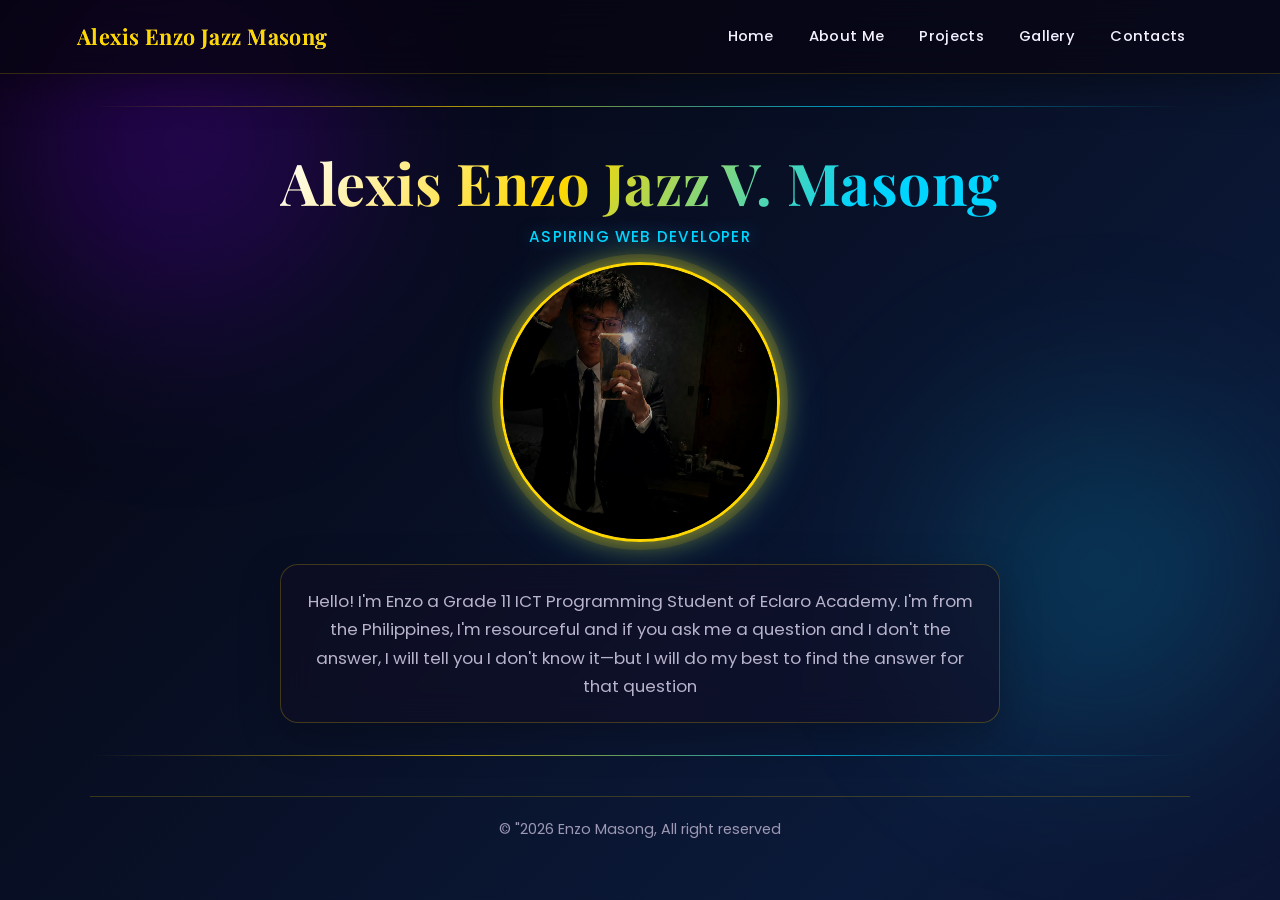
==== index.html @ 1c6d27fd "Add files via upload" ====
<!DOCTYPE html>
<html lang="en">
<head>
    <meta charset="UTF-8">
    <meta name="viewport" content="width=device-width, initial-scale=1.0">
    <title>Alexis Enzo Jazz V. Masong - Grade 11 ICT Portfolio</title>
    <meta name="description" content="Portfolio of Alexis Enzo Jazz Masong, Grade 11 ICT student.">
    <link rel="stylesheet" href="style.css">
</head>
<body>
    <nav>
        <a href="index.html"><b>Alexis Enzo Jazz Masong</b></a>|
        <a href="index.html">Home</a>|
        <a href="about.html">About Me</a>|
        <a href="projects.html">Projects</a>|
        <a href="gallery.html"> Gallery</a>|
        <a href="contact.html">Contacts</a>|
    </nav>
    <hr>
    
    <h1>Alexis Enzo Jazz V. Masong</h1>
    <h2>Aspiring Web Developer</h2>

    <img src="image2.jpeg" alt="image2.jpeg" height="300" wdith="300">

    <p>
        Hello! I'm Enzo a Grade 11 ICT Programming Student of Eclaro Academy. I'm from the Philippines,
        I'm resourceful and if you ask me a question and I don't the answer, I will tell you I don't know it—but I will do my best to find the answer for that question
    </p>
    <hr>

    <footer>
        <p>© "2026 Enzo Masong, All right reserved</p>
    </footer>

</body>
</html>
---- style.css ----
@import url("https://fonts.googleapis.com/css2?family=Playfair+Display:wght@500;600;700&family=Poppins:wght@300;400;500;600;700&display=swap");

:root {
  --gold: #ffd700;
  --cyan: #00d4ff;
  --bg-deep: #05030c;
  --glass: rgba(18, 14, 36, 0.55);
  --glass-border: rgba(255, 215, 0, 0.22);
  --text: #f4f1ff;
  --muted: #b8b3cc;
  --max: 1100px;
  --ease: 0.3s ease;
}

*,
*::before,
*::after {
  box-sizing: border-box;
}

html {
  scroll-behavior: smooth;
}

body {
  margin: 0;
  min-height: 100vh;
  font-family: "Poppins", sans-serif;
  font-weight: 400;
  color: var(--text);
  line-height: 1.7;
  background: linear-gradient(-45deg, #05030c, #1a0a3c, #071428, #12061f, #0b1a3a, #05030c);
  background-size: 400% 400%;
  animation: gradientShift 18s ease infinite;
  padding: 0 1.25rem 3.5rem;
}

body::before,
body::after {
  content: "";
  position: fixed;
  z-index: -1;
  border-radius: 50%;
  filter: blur(80px);
  pointer-events: none;
}

body::before {
  width: min(55vw, 520px);
  height: min(55vw, 520px);
  top: -120px;
  left: -80px;
  background: radial-gradient(circle, rgba(128, 0, 255, 0.35), transparent 70%);
}

body::after {
  width: min(50vw, 480px);
  height: min(50vw, 480px);
  right: -60px;
  bottom: 10%;
  background: radial-gradient(circle, rgba(0, 212, 255, 0.22), transparent 70%);
}

nav,
h1,
h2,
p,
ul,
hr,
footer,
img {
  max-width: var(--max);
}

h1,
h2,
p,
ul,
hr,
footer {
  margin-left: auto;
  margin-right: auto;
}

/* ---------- Navigation ---------- */
nav {
  position: sticky;
  top: 0;
  z-index: 100;
  width: 100vw;
  max-width: none;
  margin-left: calc(50% - 50vw);
  margin-right: calc(50% - 50vw);
  display: flex;
  flex-wrap: wrap;
  align-items: center;
  gap: 0.35rem 1.1rem;
  padding: 0.95rem 6vw;
  font-size: 0;
  background: rgba(8, 5, 18, 0.72);
  backdrop-filter: blur(18px);
  -webkit-backdrop-filter: blur(18px);
  border-bottom: 1px solid rgba(255, 215, 0, 0.18);
  box-shadow: 0 10px 40px rgba(0, 0, 0, 0.35);
}

nav a {
  font-size: 0.92rem;
  font-weight: 500;
  color: var(--text);
  text-decoration: none;
  position: relative;
  padding: 0.2rem 0;
  letter-spacing: 0.02em;
  transition: color var(--ease), text-shadow var(--ease);
}

nav a::after {
  content: "";
  position: absolute;
  left: 0;
  bottom: -3px;
  width: 0;
  height: 2px;
  background: linear-gradient(90deg, var(--gold), var(--cyan));
  border-radius: 2px;
  transition: width var(--ease);
}

nav a:hover,
nav a:focus-visible {
  color: var(--gold);
  text-shadow: 0 0 12px rgba(255, 215, 0, 0.45);
}

nav a:hover::after,
nav a:focus-visible::after {
  width: 100%;
}

nav a:first-child {
  margin-right: auto;
  font-family: "Playfair Display", serif;
  font-size: 1.35rem;
  font-weight: 700;
  background: linear-gradient(90deg, var(--gold), #fff4b0, var(--cyan));
  background-size: 200% auto;
  -webkit-background-clip: text;
  background-clip: text;
  color: transparent;
  animation: shine 6s linear infinite;
}

nav a:first-child::after {
  display: none;
}

/* ---------- Type ---------- */
h1,
h2 {
  font-family: "Playfair Display", serif;
  font-weight: 700;
  line-height: 1.25;
}

h1 {
  margin: 2.4rem auto 0.6rem;
  font-size: clamp(2.15rem, 5vw, 3.6rem);
  text-align: center;
  background: linear-gradient(120deg, #fff, var(--gold) 40%, var(--cyan) 80%);
  -webkit-background-clip: text;
  background-clip: text;
  color: transparent;
  letter-spacing: 0.01em;
  animation: fadeInUp 0.9s ease both;
}

h2 {
  margin: 2.1rem auto 0.85rem;
  font-size: clamp(1.25rem, 2.6vw, 1.75rem);
  color: var(--gold);
  text-shadow: 0 0 18px rgba(255, 215, 0, 0.25);
  animation: fadeInUp 0.9s ease both;
}

p {
  color: var(--muted);
  font-size: 1.05rem;
  animation: fadeInUp 1s ease both;
}

ul {
  list-style: none;
  padding: 1.4rem 1.6rem 1.4rem 1.85rem;
  background: var(--glass);
  backdrop-filter: blur(16px);
  -webkit-backdrop-filter: blur(16px);
  border: 1px solid var(--glass-border);
  border-radius: 18px;
  box-shadow: 0 12px 40px rgba(0, 0, 0, 0.28), inset 0 1px 0 rgba(255, 255, 255, 0.06);
  animation: fadeInUp 1s ease both;
  transition: transform var(--ease), box-shadow var(--ease), border-color var(--ease);
}

ul:hover {
  transform: translateY(-6px);
  border-color: rgba(0, 212, 255, 0.4);
  box-shadow: 0 18px 50px rgba(0, 212, 255, 0.12), 0 0 24px rgba(255, 215, 0, 0.12);
}

li {
  position: relative;
  margin: 0.55rem 0;
  padding-left: 0.35rem;
  color: var(--text);
}

li::marker {
  color: var(--cyan);
}

ul {
  list-style: disc;
}

li::marker {
  color: var(--gold);
}

b {
  color: var(--gold);
  font-weight: 600;
}

hr {
  border: 0;
  height: 1px;
  width: 100%;
  margin: 2rem auto;
  background: linear-gradient(90deg, transparent, var(--gold), var(--cyan), transparent);
  opacity: 0.7;
}

/* ---------- Images ---------- */
img {
  display: block;
  margin: 1rem auto 1.35rem;
  width: min(100%, 520px);
  height: auto;
  object-fit: cover;
  border-radius: 18px;
  border: 1px solid rgba(255, 255, 255, 0.12);
  background: var(--glass);
  box-shadow: 0 16px 40px rgba(0, 0, 0, 0.35);
  transition: transform var(--ease), box-shadow var(--ease), filter var(--ease), border-color var(--ease);
  animation: fadeInUp 1s ease both;
}

img:hover {
  transform: translateY(-10px) scale(1.04);
  filter: brightness(1.08) saturate(1.12);
  border-color: rgba(255, 215, 0, 0.55);
  box-shadow:
    0 22px 50px rgba(0, 0, 0, 0.4),
    0 0 28px rgba(255, 215, 0, 0.35),
    0 0 48px rgba(0, 212, 255, 0.2);
}

img[src="image2.jpeg"] {
  width: 280px;
  height: 280px;
  object-fit: cover;
  border-radius: 50%;
  border: 3px solid var(--gold);
  box-shadow:
    0 0 0 8px rgba(255, 215, 0, 0.12),
    0 0 28px rgba(255, 215, 0, 0.55),
    0 0 48px rgba(0, 212, 255, 0.28);
  animation: fadeInUp 0.9s ease both, float 4.2s ease-in-out 0.9s infinite, glowPulse 3.6s ease-in-out infinite;
}

img[src="image2.jpeg"]:hover {
  transform: translateY(-8px) scale(1.03);
  filter: brightness(1.08);
}

body:has(img[src="image2.jpeg"]) > h1,
body:has(img[src="image2.jpeg"]) > h2,
body:has(img[src="image2.jpeg"]) > p {
  text-align: center;
  max-width: 720px;
}

body:has(img[src="image2.jpeg"]) > h2 {
  margin-top: 0.35rem;
  color: var(--cyan);
  font-family: "Poppins", sans-serif;
  font-weight: 500;
  letter-spacing: 0.08em;
  text-transform: uppercase;
  font-size: 0.95rem;
  text-shadow: 0 0 16px rgba(0, 212, 255, 0.35);
}

body:has(img[src="image2.jpeg"]) > p {
  padding: 1.35rem 1.5rem;
  background: var(--glass);
  backdrop-filter: blur(16px);
  -webkit-backdrop-filter: blur(16px);
  border: 1px solid var(--glass-border);
  border-radius: 18px;
  box-shadow: 0 12px 40px rgba(0, 0, 0, 0.25);
  transition: transform var(--ease), box-shadow var(--ease);
}

body:has(img[src="image2.jpeg"]) > p:hover {
  transform: translateY(-6px);
  box-shadow: 0 18px 44px rgba(0, 212, 255, 0.12);
}

/* Project cards */
img[width="400"] {
  display: inline-block;
  width: calc(50% - 1rem);
  max-width: 520px;
  height: 250px;
  margin: 0.65rem 0.45rem 1.4rem;
  vertical-align: top;
  border-radius: 16px;
}

body:has(img[width="400"]) {
  text-align: center;
}

body:has(img[width="400"]) > nav,
body:has(img[width="400"]) > footer,
body:has(img[width="400"]) > h1,
body:has(img[width="400"]) > h2,
body:has(img[width="400"]) > p,
body:has(img[width="400"]) > ul,
body:has(img[width="400"]) > hr {
  text-align: left;
}

body:has(img[width="400"]) > h1 {
  text-align: center;
}

body:has(img[width="400"]) > h2 {
  text-align: left;
  padding: 1.05rem 1.25rem;
  background: var(--glass);
  backdrop-filter: blur(16px);
  -webkit-backdrop-filter: blur(16px);
  border: 1px solid var(--glass-border);
  border-radius: 16px;
  transition: transform var(--ease), box-shadow var(--ease), border-color var(--ease);
}

body:has(img[width="400"]) > h2:hover {
  transform: translateY(-6px);
  border-color: rgba(0, 212, 255, 0.45);
  box-shadow: 0 14px 36px rgba(0, 212, 255, 0.12), 0 0 20px rgba(255, 215, 0, 0.12);
}

/* Gallery squares */
img[width="300"] {
  display: inline-block;
  width: calc(33.333% - 1.1rem);
  max-width: 340px;
  height: auto;
  aspect-ratio: 1 / 1;
  margin: 0.65rem 0.4rem 1.5rem;
  vertical-align: top;
  object-fit: cover;
  border-radius: 16px;
}

body:has(img[width="300"]) {
  text-align: center;
}

body:has(img[width="300"]) > nav,
body:has(img[width="300"]) > h1,
body:has(img[width="300"]) > h2,
body:has(img[width="300"]) > p,
body:has(img[width="300"]) > footer,
body:has(img[width="300"]) > hr {
  text-align: left;
}

body:has(img[width="300"]) > h1,
body:has(img[width="300"]) > p:first-of-type {
  text-align: center;
}

body:has(img[width="300"]) > h2 {
  text-align: left;
  font-size: 1.15rem;
  padding-left: 0.2rem;
}

/* ---------- Contact links as buttons ---------- */
body:has(a[href^="mailto"]) ul a,
body:has(a[href*="facebook"]) ul a {
  display: inline-block;
  margin: 0.25rem 0;
  padding: 0.7rem 1.35rem;
  border-radius: 999px;
  color: #140c08;
  font-weight: 600;
  text-decoration: none;
  background: linear-gradient(135deg, var(--gold), #ffe56a 40%, var(--cyan));
  background-size: 160% 160%;
  box-shadow: 0 8px 22px rgba(255, 215, 0, 0.25);
  transition: transform var(--ease), box-shadow var(--ease), filter var(--ease);
}

body:has(a[href^="mailto"]) ul a:hover,
body:has(a[href*="facebook"]) ul a:hover {
  transform: translateY(-3px);
  filter: brightness(1.08);
  box-shadow: 0 0 22px rgba(255, 215, 0, 0.55), 0 0 36px rgba(0, 212, 255, 0.35);
}

/* Generic buttons / forms (for future fields, still consistent) */
button,
input[type="submit"],
.btn {
  display: inline-block;
  padding: 0.8rem 1.6rem;
  border: 0;
  border-radius: 999px;
  cursor: pointer;
  font-family: "Poppins", sans-serif;
  font-weight: 600;
  color: #140c08;
  background: linear-gradient(135deg, var(--gold), var(--cyan));
  transition: transform var(--ease), box-shadow var(--ease);
}

button:hover,
input[type="submit"]:hover,
.btn:hover {
  transform: translateY(-3px);
  box-shadow: 0 0 24px rgba(255, 215, 0, 0.5), 0 0 32px rgba(0, 212, 255, 0.35);
}

input,
textarea,
select {
  width: 100%;
  max-width: var(--max);
  display: block;
  margin: 0.75rem auto;
  padding: 0.85rem 1rem;
  color: var(--text);
  font-family: "Poppins", sans-serif;
  font-size: 1rem;
  background: var(--glass);
  backdrop-filter: blur(14px);
  -webkit-backdrop-filter: blur(14px);
  border: 1px solid rgba(255, 255, 255, 0.14);
  border-radius: 12px;
  outline: none;
  transition: border-color var(--ease), box-shadow var(--ease);
}

input:focus,
textarea:focus,
select:focus {
  border-color: var(--gold);
  box-shadow: 0 0 0 3px rgba(255, 215, 0, 0.18), 0 0 18px rgba(255, 215, 0, 0.2);
}

/* ---------- Footer ---------- */
footer {
  margin-top: 2.5rem;
  padding-top: 1.25rem;
  border-top: 1px solid rgba(255, 215, 0, 0.2);
  text-align: center;
}

footer p {
  margin: 0 auto;
  font-size: 0.9rem;
  color: #9d98b3;
}

/* ---------- Animations ---------- */
@keyframes gradientShift {
  0% { background-position: 0% 50%; }
  50% { background-position: 100% 50%; }
  100% { background-position: 0% 50%; }
}

@keyframes fadeInUp {
  from {
    opacity: 0;
    transform: translateY(22px);
  }
  to {
    opacity: 1;
    transform: translateY(0);
  }
}

@keyframes float {
  0%,
  100% { transform: translateY(0); }
  50% { transform: translateY(-14px); }
}

@keyframes glowPulse {
  0%,
  100% {
    box-shadow:
      0 0 0 8px rgba(255, 215, 0, 0.1),
      0 0 24px rgba(255, 215, 0, 0.5),
      0 0 42px rgba(0, 212, 255, 0.22);
  }
  50% {
    box-shadow:
      0 0 0 10px rgba(0, 212, 255, 0.12),
      0 0 34px rgba(0, 212, 255, 0.5),
      0 0 52px rgba(255, 215, 0, 0.28);
  }
}

@keyframes shine {
  to { background-position: 200% center; }
}

/* ---------- Responsive ---------- */
@media (max-width: 900px) {
  img[width="400"] {
    width: calc(50% - 1rem);
  }

  img[width="300"] {
    width: calc(50% - 1rem);
  }
}

@media (max-width: 700px) {
  nav {
    justify-content: center;
    gap: 0.65rem 0.9rem;
    padding: 0.85rem 1rem 1rem;
  }

  nav a:first-child {
    flex: 1 1 100%;
    margin-right: 0;
    text-align: center;
    padding-bottom: 0.35rem;
  }

  h1 {
    margin-top: 1.6rem;
  }

  img[src="image2.jpeg"] {
    width: 220px;
    height: 220px;
  }

  img[width="400"],
  img[width="300"] {
    width: 100%;
    margin-left: 0;
    margin-right: 0;
  }

  img[width="400"] {
    height: auto;
    aspect-ratio: 16 / 10;
  }
}

@media (prefers-reduced-motion: reduce) {
  *,
  *::before,
  *::after {
    animation: none !important;
    transition: none !important;
  }

  body {
    background-size: cover;
  }
}
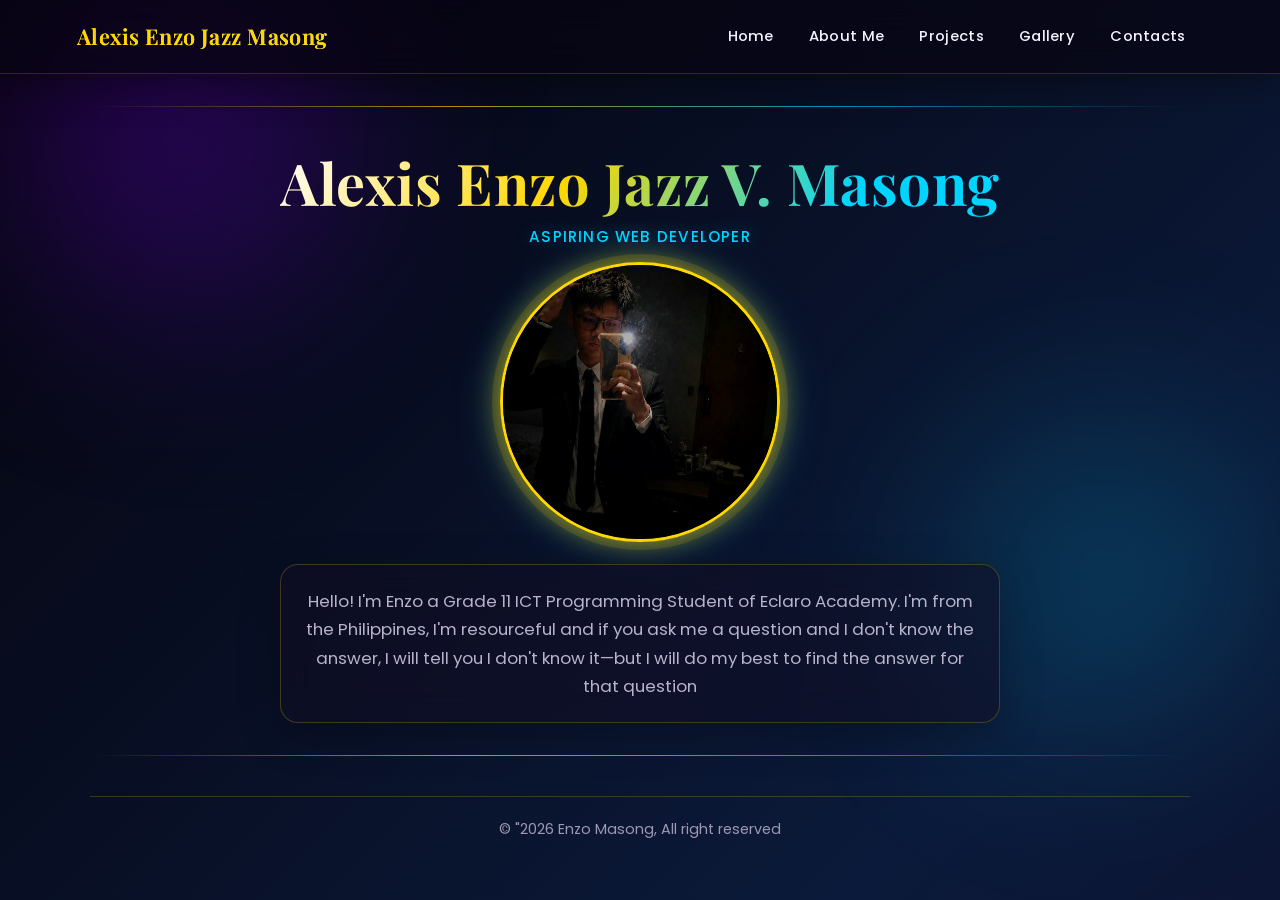
==== commit 01735eeb: "Add files via upload" ====
--- a/index.html
+++ b/index.html
@@ -25,7 +25,7 @@
 
     <p>
         Hello! I'm Enzo a Grade 11 ICT Programming Student of Eclaro Academy. I'm from the Philippines,
-        I'm resourceful and if you ask me a question and I don't the answer, I will tell you I don't know it—but I will do my best to find the answer for that question
+        I'm resourceful and if you ask me a question and I don't know the answer, I will tell you I don't know it—but I will do my best to find the answer for that question
     </p>
     <hr>
 
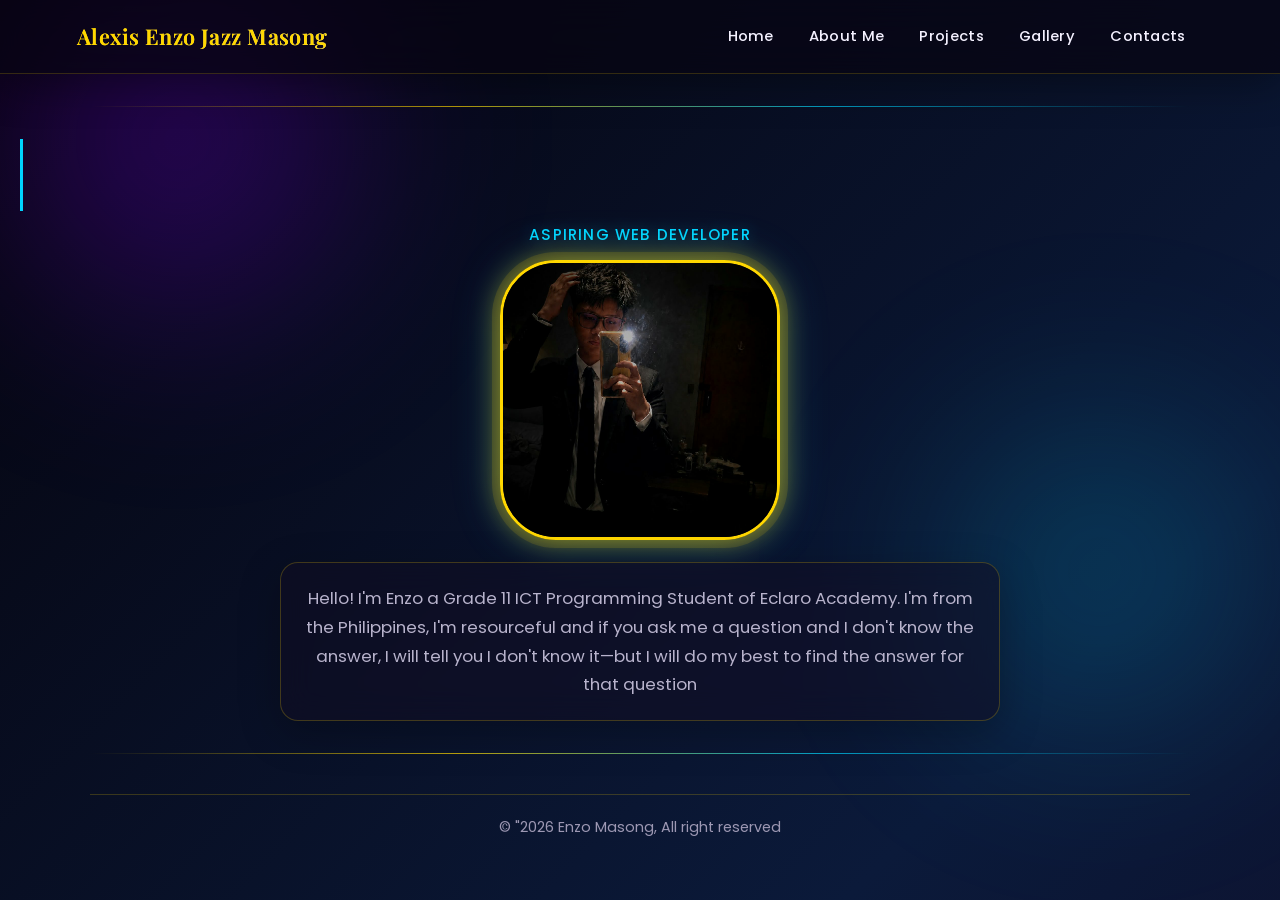
==== commit 37bb9d3d: "Add files via upload" ====
--- a/index.html
+++ b/index.html
@@ -18,8 +18,8 @@
     </nav>
     <hr>
     
-    <h1>Alexis Enzo Jazz V. Masong</h1>
-    <h2>Aspiring Web Developer</h2>
+    <h1 class="typewriter">Alexis Enzo Jazz V. Masong</h1>
+    <h2 class="typewriter-slow">Aspiring Web Developer</h2>
 
     <img src="image2.jpeg" alt="image2.jpeg" height="300" wdith="300">
 
--- a/style.css
+++ b/style.css
@@ -270,7 +270,7 @@
   width: 280px;
   height: 280px;
   object-fit: cover;
-  border-radius: 50%;
+  border-radius: 20%;
   border: 3px solid var(--gold);
   box-shadow:
     0 0 0 8px rgba(255, 215, 0, 0.12),
@@ -591,3 +591,27 @@
     background-size: cover;
   }
 }
+
+@keyframes typing {
+    from { width: 0; }
+    to { width: 100%; }
+}
+
+@keyframes blink {
+    0%, 100% { border-color: transparent; }
+    50% { border-color: #00d4ff; }
+}
+
+.typewriter {
+    font-family: 'Courier New', monospace;
+    color: #00d4ff;
+    white-space: nowrap;
+    overflow: hidden;
+    border-right: 3px solid #00d4ff;
+    width: 0;
+    margin: 0 auto;
+    display: inline-block;
+    animation: 
+        typing 3.5s steps(25, end) infinite,
+        blink 0.75s step-end infinite;
+}
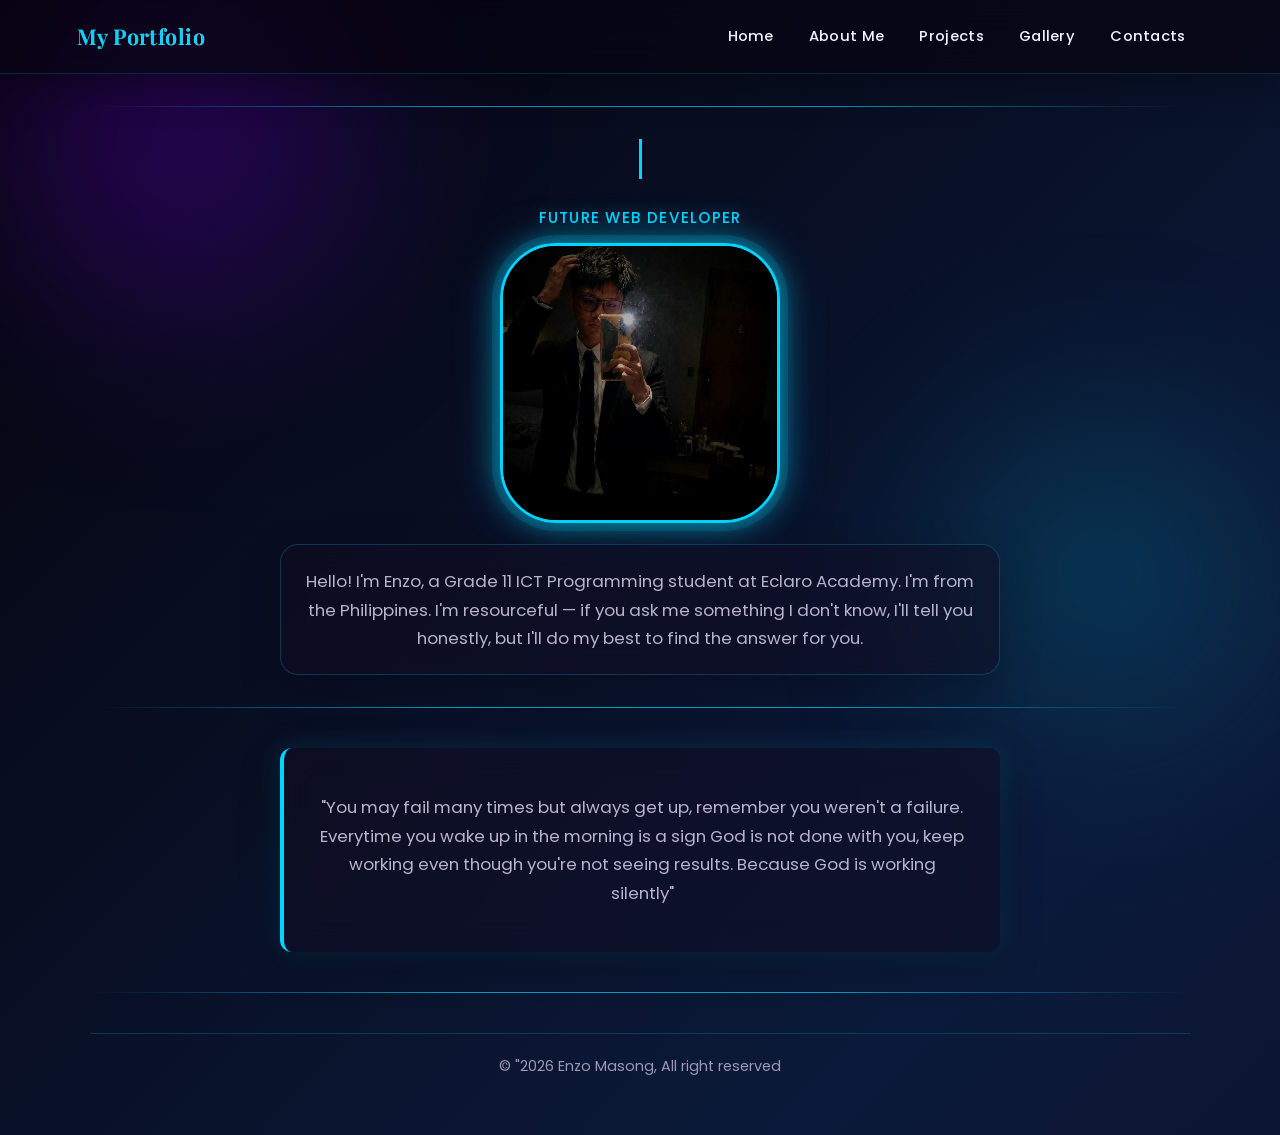
==== commit 00125012: "Add files via upload" ====
--- a/index.html
+++ b/index.html
@@ -3,13 +3,13 @@
 <head>
     <meta charset="UTF-8">
     <meta name="viewport" content="width=device-width, initial-scale=1.0">
-    <title>Alexis Enzo Jazz V. Masong - Grade 11 ICT Portfolio</title>
+    <title> Enzo Masong - Grade 11 ICT Portfolio</title>
     <meta name="description" content="Portfolio of Alexis Enzo Jazz Masong, Grade 11 ICT student.">
     <link rel="stylesheet" href="style.css">
 </head>
 <body>
     <nav>
-        <a href="index.html"><b>Alexis Enzo Jazz Masong</b></a>|
+        <a href="index.html"><b>My Portfolio</b></a>|
         <a href="index.html">Home</a>|
         <a href="about.html">About Me</a>|
         <a href="projects.html">Projects</a>|
@@ -18,15 +18,24 @@
     </nav>
     <hr>
     
-    <h1 class="typewriter">Alexis Enzo Jazz V. Masong</h1>
-    <h2 class="typewriter-slow">Aspiring Web Developer</h2>
+    <h1><span class="typewriter">Alexis Enzo Jazz V. Masong</span></h1>
+    <h2><span class="tagline">Future Web Developer</span></h2>
 
-    <img src="image2.jpeg" alt="image2.jpeg" height="300" wdith="300">
+    <img src="image2.jpeg" alt="image2.jpeg" height="600" width="500">
 
     <p>
-        Hello! I'm Enzo a Grade 11 ICT Programming Student of Eclaro Academy. I'm from the Philippines,
-        I'm resourceful and if you ask me a question and I don't know the answer, I will tell you I don't know it—but I will do my best to find the answer for that question
+        Hello! I'm Enzo, a Grade 11 ICT Programming student at Eclaro Academy. 
+    I'm from the Philippines. I'm resourceful — if you ask me something 
+    I don't know, I'll tell you honestly, but I'll do my best to find 
+    the answer for you.
     </p>
+    <hr>
+    <blockquote class="Motivation">
+    <p>"You may fail many times but always get up, remember you weren't a failure. 
+        Everytime you wake up in the morning is a sign God is not done with you, 
+        keep working even though you're not seeing results. 
+        Because God is working silently"</p>
+    </blockquote> 
     <hr>
 
     <footer>
--- a/style.css
+++ b/style.css
@@ -1,11 +1,10 @@
 @import url("https://fonts.googleapis.com/css2?family=Playfair+Display:wght@500;600;700&family=Poppins:wght@300;400;500;600;700&display=swap");
 
 :root {
-  --gold: #ffd700;
   --cyan: #00d4ff;
   --bg-deep: #05030c;
   --glass: rgba(18, 14, 36, 0.55);
-  --glass-border: rgba(255, 215, 0, 0.22);
+  --glass-border: rgba(0, 212, 255, 0.22);
   --text: #f4f1ff;
   --muted: #b8b3cc;
   --max: 1100px;
@@ -100,7 +99,7 @@
   background: rgba(8, 5, 18, 0.72);
   backdrop-filter: blur(18px);
   -webkit-backdrop-filter: blur(18px);
-  border-bottom: 1px solid rgba(255, 215, 0, 0.18);
+  border-bottom: 1px solid rgba(0, 212, 255, 0.18);
   box-shadow: 0 10px 40px rgba(0, 0, 0, 0.35);
 }
 
@@ -122,15 +121,15 @@
   bottom: -3px;
   width: 0;
   height: 2px;
-  background: linear-gradient(90deg, var(--gold), var(--cyan));
+  background: linear-gradient(90deg, var(--cyan), var(--cyan));
   border-radius: 2px;
   transition: width var(--ease);
 }
 
 nav a:hover,
 nav a:focus-visible {
-  color: var(--gold);
-  text-shadow: 0 0 12px rgba(255, 215, 0, 0.45);
+  color: var(--cyan);
+  text-shadow: 0 0 12px rgba(0, 212, 255, 0.45);
 }
 
 nav a:hover::after,
@@ -143,7 +142,7 @@
   font-family: "Playfair Display", serif;
   font-size: 1.35rem;
   font-weight: 700;
-  background: linear-gradient(90deg, var(--gold), #fff4b0, var(--cyan));
+  background: linear-gradient(90deg, var(--cyan), #ffffff, var(--cyan));
   background-size: 200% auto;
   -webkit-background-clip: text;
   background-clip: text;
@@ -163,24 +162,67 @@
   line-height: 1.25;
 }
 
-h1 {
-  margin: 2.4rem auto 0.6rem;
-  font-size: clamp(2.15rem, 5vw, 3.6rem);
-  text-align: center;
-  background: linear-gradient(120deg, #fff, var(--gold) 40%, var(--cyan) 80%);
-  -webkit-background-clip: text;
-  background-clip: text;
-  color: transparent;
-  letter-spacing: 0.01em;
-  animation: fadeInUp 0.9s ease both;
-}
-
-h2 {
-  margin: 2.1rem auto 0.85rem;
-  font-size: clamp(1.25rem, 2.6vw, 1.75rem);
-  color: var(--gold);
-  text-shadow: 0 0 18px rgba(255, 215, 0, 0.25);
-  animation: fadeInUp 0.9s ease both;
+h1.typewriter {
+    font-family: 'Courier New', monospace;
+    color: #00d4ff;
+    white-space: nowrap;
+    overflow: hidden;
+    border-right: 3px solid #00d4ff;
+    width: 0;
+    margin: 0 auto;
+    display: inline-block;
+    animation: 
+        typing 3.5s steps(25, end) infinite,
+        blink 0.75s step-end infinite;
+    
+    background: none;
+    -webkit-background-clip: initial;
+    background-clip: initial;
+    color: #00d4ff;
+}
+
+h2.tagline {
+    margin: 0.5rem auto 1.5rem;
+    font-family: "Poppins", sans-serif;
+    font-weight: 500;
+    font-size: clamp(0.95rem, 1.8vw, 1.15rem);
+    text-align: center;
+    letter-spacing: 0.15em;
+    text-transform: uppercase;
+    color: #00d4ff;
+    text-shadow: 
+        0 0 10px rgba(0, 212, 255, 0.6),
+        0 0 20px rgba(0, 212, 255, 0.4);
+    animation: 
+        fadeSlideUp 1s ease 0.5s both,
+        neonPulse 2.5s ease-in-out 1.5s infinite;
+}
+
+@keyframes fadeSlideUp {
+    from {
+        opacity: 0;
+        transform: translateY(20px);
+    }
+    to {
+        opacity: 1;
+        transform: translateY(0);
+    }
+}
+
+@keyframes neonPulse {
+    0%, 100% {
+        text-shadow: 
+            0 0 10px rgba(0, 212, 255, 0.6),
+            0 0 20px rgba(0, 212, 255, 0.4);
+        color: #00d4ff;
+    }
+    50% {
+        text-shadow: 
+            0 0 15px rgba(0, 212, 255, 0.9),
+            0 0 30px rgba(0, 212, 255, 0.7),
+            0 0 50px rgba(0, 212, 255, 0.5);
+        color: #ffffff;
+    }
 }
 
 p {
@@ -205,7 +247,7 @@
 ul:hover {
   transform: translateY(-6px);
   border-color: rgba(0, 212, 255, 0.4);
-  box-shadow: 0 18px 50px rgba(0, 212, 255, 0.12), 0 0 24px rgba(255, 215, 0, 0.12);
+  box-shadow: 0 18px 50px rgba(0, 212, 255, 0.12), 0 0 24px rgba(0, 212, 255, 0.12);
 }
 
 li {
@@ -224,11 +266,11 @@
 }
 
 li::marker {
-  color: var(--gold);
+  color: var(--cyan);
 }
 
 b {
-  color: var(--gold);
+  color: var(--cyan);
   font-weight: 600;
 }
 
@@ -237,7 +279,7 @@
   height: 1px;
   width: 100%;
   margin: 2rem auto;
-  background: linear-gradient(90deg, transparent, var(--gold), var(--cyan), transparent);
+  background: linear-gradient(90deg, transparent, var(--cyan), var(--cyan), transparent);
   opacity: 0.7;
 }
 
@@ -259,10 +301,10 @@
 img:hover {
   transform: translateY(-10px) scale(1.04);
   filter: brightness(1.08) saturate(1.12);
-  border-color: rgba(255, 215, 0, 0.55);
+  border-color: rgba(0, 212, 255, 0.55);
   box-shadow:
     0 22px 50px rgba(0, 0, 0, 0.4),
-    0 0 28px rgba(255, 215, 0, 0.35),
+    0 0 28px rgba(0, 212, 255, 0.35),
     0 0 48px rgba(0, 212, 255, 0.2);
 }
 
@@ -271,10 +313,10 @@
   height: 280px;
   object-fit: cover;
   border-radius: 20%;
-  border: 3px solid var(--gold);
+  border: 3px solid var(--cyan);
   box-shadow:
-    0 0 0 8px rgba(255, 215, 0, 0.12),
-    0 0 28px rgba(255, 215, 0, 0.55),
+    0 0 0 8px rgba(0, 212, 255, 0.12),
+    0 0 28px rgba(0, 212, 255, 0.55),
     0 0 48px rgba(0, 212, 255, 0.28);
   animation: fadeInUp 0.9s ease both, float 4.2s ease-in-out 0.9s infinite, glowPulse 3.6s ease-in-out infinite;
 }
@@ -361,7 +403,7 @@
 body:has(img[width="400"]) > h2:hover {
   transform: translateY(-6px);
   border-color: rgba(0, 212, 255, 0.45);
-  box-shadow: 0 14px 36px rgba(0, 212, 255, 0.12), 0 0 20px rgba(255, 215, 0, 0.12);
+  box-shadow: 0 14px 36px rgba(0, 212, 255, 0.12), 0 0 20px rgba(0, 212, 255, 0.12);
 }
 
 /* Gallery squares */
@@ -411,9 +453,9 @@
   color: #140c08;
   font-weight: 600;
   text-decoration: none;
-  background: linear-gradient(135deg, var(--gold), #ffe56a 40%, var(--cyan));
+  background: linear-gradient(135deg, var(--cyan), #00aaff 40%, var(--cyan));
   background-size: 160% 160%;
-  box-shadow: 0 8px 22px rgba(255, 215, 0, 0.25);
+  box-shadow: 0 8px 22px rgba(0, 212, 255, 0.25);
   transition: transform var(--ease), box-shadow var(--ease), filter var(--ease);
 }
 
@@ -421,7 +463,7 @@
 body:has(a[href*="facebook"]) ul a:hover {
   transform: translateY(-3px);
   filter: brightness(1.08);
-  box-shadow: 0 0 22px rgba(255, 215, 0, 0.55), 0 0 36px rgba(0, 212, 255, 0.35);
+  box-shadow: 0 0 22px rgba(0, 212, 255, 0.55), 0 0 36px rgba(0, 212, 255, 0.35);
 }
 
 /* Generic buttons / forms (for future fields, still consistent) */
@@ -436,7 +478,7 @@
   font-family: "Poppins", sans-serif;
   font-weight: 600;
   color: #140c08;
-  background: linear-gradient(135deg, var(--gold), var(--cyan));
+  background: linear-gradient(135deg, var(--cyan), var(--cyan));
   transition: transform var(--ease), box-shadow var(--ease);
 }
 
@@ -444,7 +486,7 @@
 input[type="submit"]:hover,
 .btn:hover {
   transform: translateY(-3px);
-  box-shadow: 0 0 24px rgba(255, 215, 0, 0.5), 0 0 32px rgba(0, 212, 255, 0.35);
+  box-shadow: 0 0 24px rgba(0, 212, 255, 0.5), 0 0 32px rgba(0, 212, 255, 0.35);
 }
 
 input,
@@ -470,15 +512,15 @@
 input:focus,
 textarea:focus,
 select:focus {
-  border-color: var(--gold);
-  box-shadow: 0 0 0 3px rgba(255, 215, 0, 0.18), 0 0 18px rgba(255, 215, 0, 0.2);
+  border-color: var(--cyan);
+  box-shadow: 0 0 0 3px rgba(0, 212, 255, 0.18), 0 0 18px rgba(0, 212, 255, 0.2);
 }
 
 /* ---------- Footer ---------- */
 footer {
   margin-top: 2.5rem;
   padding-top: 1.25rem;
-  border-top: 1px solid rgba(255, 215, 0, 0.2);
+  border-top: 1px solid rgba(0, 212, 255, 0.2);
   text-align: center;
 }
 
@@ -516,15 +558,15 @@
   0%,
   100% {
     box-shadow:
-      0 0 0 8px rgba(255, 215, 0, 0.1),
-      0 0 24px rgba(255, 215, 0, 0.5),
+      0 0 0 8px rgba(0, 212, 255, 0.1),
+      0 0 24px rgba(0, 212, 255, 0.5),
       0 0 42px rgba(0, 212, 255, 0.22);
   }
   50% {
     box-shadow:
       0 0 0 10px rgba(0, 212, 255, 0.12),
       0 0 34px rgba(0, 212, 255, 0.5),
-      0 0 52px rgba(255, 215, 0, 0.28);
+      0 0 52px rgba(0, 212, 255, 0.28);
   }
 }
 
@@ -583,8 +625,8 @@
   *,
   *::before,
   *::after {
-    animation: none !important;
-    transition: none !important;
+  animation: none !important;
+  transition: none !important;
   }
 
   body {
@@ -614,4 +656,57 @@
     animation: 
         typing 3.5s steps(25, end) infinite,
         blink 0.75s step-end infinite;
+}
+
+/* ---------- Bible Verse ---------- */
+.Motivation {
+    max-width: 720px;
+    margin: 2.5rem auto;
+    padding: 1.75rem 2rem;
+    background: var(--glass);
+    backdrop-filter: blur(16px);
+    -webkit-backdrop-filter: blur(16px);
+    border-left: 4px solid var(--cyan);
+    border-radius: 12px;
+    box-shadow: 
+        0 12px 40px rgba(0, 0, 0, 0.3),
+        0 0 24px rgba(0, 212, 255, 0.15);
+    text-align: center;
+    animation: fadeInUp 1.2s ease 0.3s both;
+    transition: transform var(--ease), box-shadow var(--ease);
+}
+
+.bible-verse:hover {
+    transform: translateY(-6px);
+    box-shadow: 
+        0 18px 50px rgba(0, 0, 0, 0.4),
+        0 0 36px rgba(0, 212, 255, 0.3);
+}
+
+.bible-verse p {
+    font-family: "Playfair Display", serif;
+    font-style: italic;
+    font-size: 1.15rem;
+    color: var(--text);
+    line-height: 1.8;
+    margin: 0 0 0.85rem 0;
+    text-align: center;
+}
+
+.bible-verse cite {
+    display: block;
+    font-family: "Poppins", sans-serif;
+    font-style: normal;
+    font-size: 0.9rem;
+    font-weight: 500;
+    color: var(--cyan);
+    letter-spacing: 0.1em;
+    text-transform: uppercase;
+    text-shadow: 0 0 12px rgba(0, 212, 255, 0.4);
+    text-align: center;
+}
+
+.bible-verse cite::before {
+    content: "✦ ";
+    color: var(--cyan);
 }
